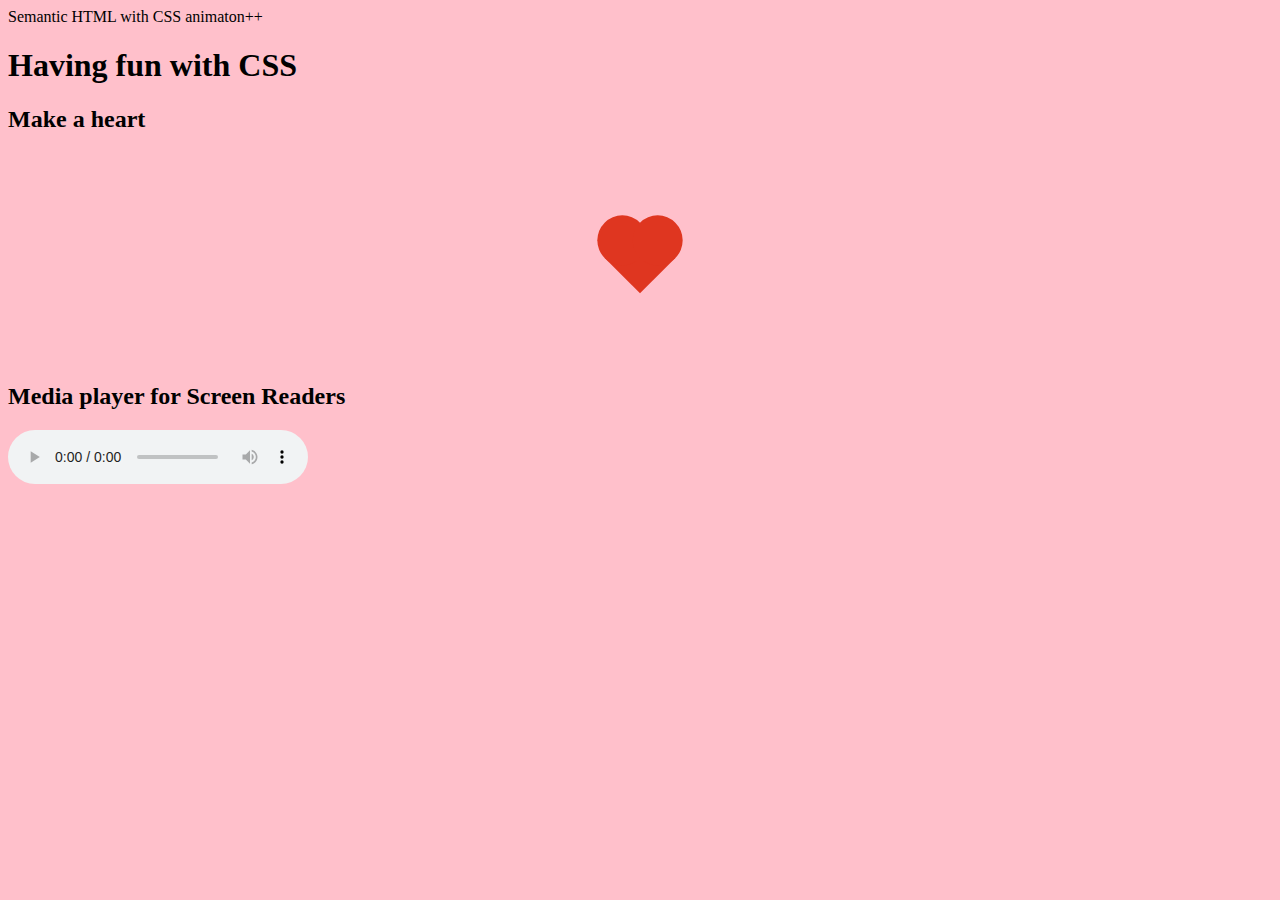
==== index.html @ 97f52ada "audio for screen readers and tabindex" ====
<!DOCTYPE html>
<html lang="en">
  <head>
    <meta charset="UTF-8" />
    <meta name="viewport" content="width=device-width, initial-scale=1.0" />
    <link rel="stylesheet" href="styles.css" />
    <title>Document</title>
  </head>
  <body>
    <header>Semantic HTML with CSS animaton++</header>
    <h1>Having fun with CSS</h1>
    <section>
      <h2>Make a heart</h2>
      <article class="heart"></article>
    </section>
    <section>
      <h2 tabindex="1" class="info">Media player for Screen Readers</h2>
      <audio controls>
        <source src="https://s3.amazonaws.com/freecodecamp/screen-reader.mp3" />
      </audio>
    </section>
  </body>
</html>
---- styles.css ----
body {
  background-color: pink;
  animation-name: back;
  animation-duration: 2s;
  animation-iteration-count: infinite;
}
.heart {
  background-color: hsl(7, 75%, 50%);
  position: relative;
  width: 50px;
  height: 50px;
  transform: rotate(-45deg);
  margin: 100px auto;
  top: 0px;
  left: 0px;
  right: 0px;
  bottom: 0px;
  animation-name: heart;
  animation-duration: 2s;
  animation-iteration-count: infinite;
}

.heart::before {
  content: "";
  background-color: hsl(7, 75%, 50%);
  position: absolute;
  height: 50px;
  width: 50px;
  top: -25px;
  border-radius: 50%;
}
.heart::after {
  content: "";
  background-color: hsl(7, 75%, 50%);
  position: absolute;
  height: 50px;
  width: 50px;
  left: 25px;
  border-radius: 50%;
}

@keyframes heart {
  50% {
    transform: scale(2) rotate(-45deg);
  }
}
@keyframes back {
  50% {
    background-color: white;
  }
}
/* @keyframes hearthover {
  50% {
    transform: scale(1.2);
    background-color: pink;
  }
} */

.info:focus {
  background-color: yellow;
  font-size: 40px;
}
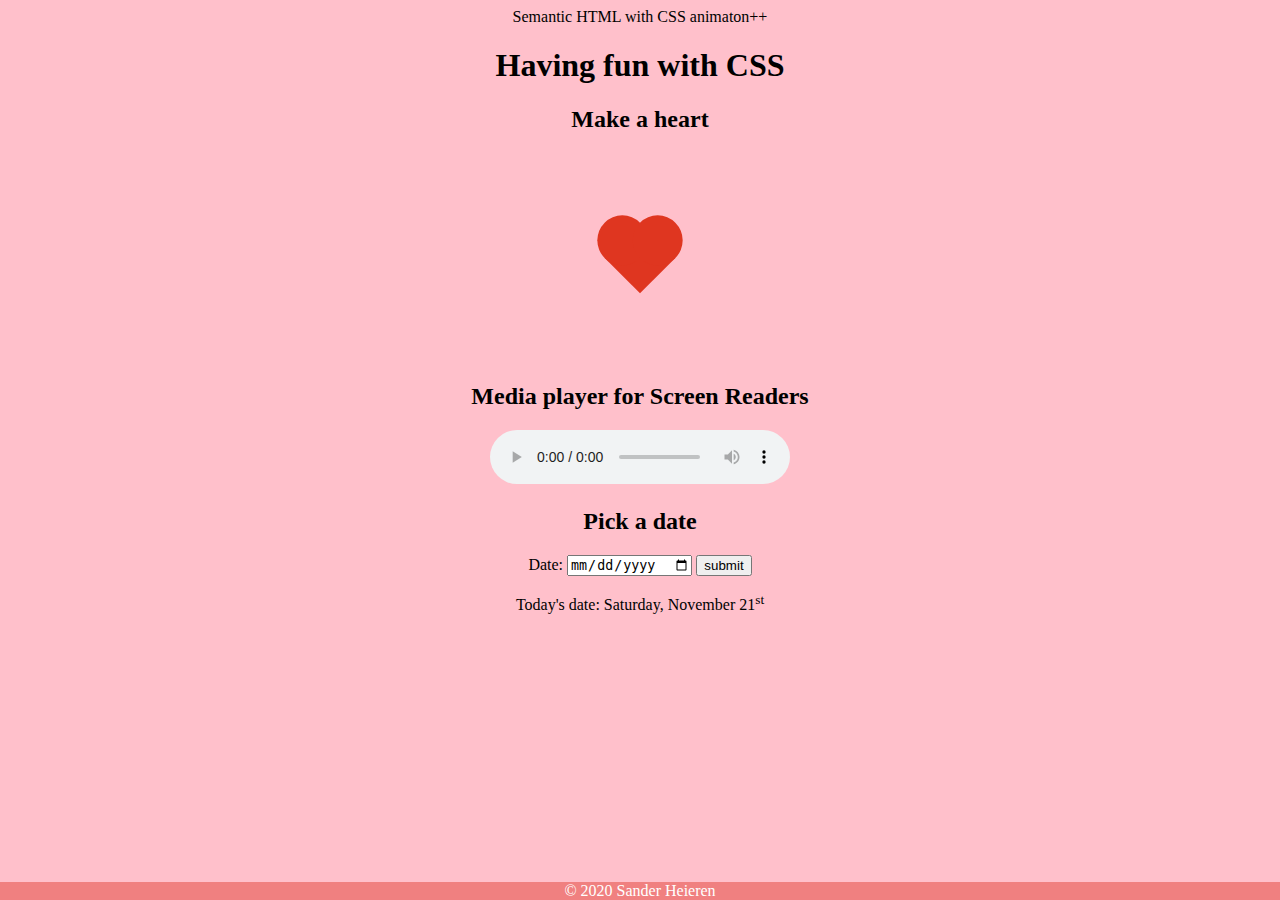
==== commit 26119331: "assistive devices" ====
--- a/index.html
+++ b/index.html
@@ -16,8 +16,27 @@
     <section>
       <h2 tabindex="1" class="info">Media player for Screen Readers</h2>
       <audio controls>
-        <source src="https://s3.amazonaws.com/freecodecamp/screen-reader.mp3" />
+        <source
+          type="audio/mpeg"
+          src="https://s3.amazonaws.com/freecodecamp/screen-reader.mp3"
+        />
       </audio>
     </section>
+    <section>
+      <article>
+        <h2>Pick a date</h2>
+        <form>
+          <label for="pickdate">Date:</label>
+          <input type="date" name="pickdate" id="date" />
+
+          <button type="submit" name="submit" value="submit">submit</button>
+        </form>
+        <p>
+          Today's date:
+          <time datetime="2020-21-11">Saturday, November 21<sup>st</sup></time>
+        </p>
+      </article>
+    </section>
+    <footer>&copy; 2020 Sander Heieren</footer>
   </body>
 </html>
--- a/styles.css
+++ b/styles.css
@@ -3,6 +3,7 @@
   animation-name: back;
   animation-duration: 2s;
   animation-iteration-count: infinite;
+  text-align: center;
 }
 .heart {
   background-color: hsl(7, 75%, 50%);
@@ -27,6 +28,7 @@
   height: 50px;
   width: 50px;
   top: -25px;
+  left: 0px;
   border-radius: 50%;
 }
 .heart::after {
@@ -36,6 +38,7 @@
   height: 50px;
   width: 50px;
   left: 25px;
+  top: 0px;
   border-radius: 50%;
 }
 
@@ -60,3 +63,12 @@
   background-color: yellow;
   font-size: 40px;
 }
+footer {
+  position: fixed;
+  left: 0;
+  bottom: 0;
+  width: 100%;
+  background-color: lightcoral;
+  color: white;
+  text-align: center;
+}
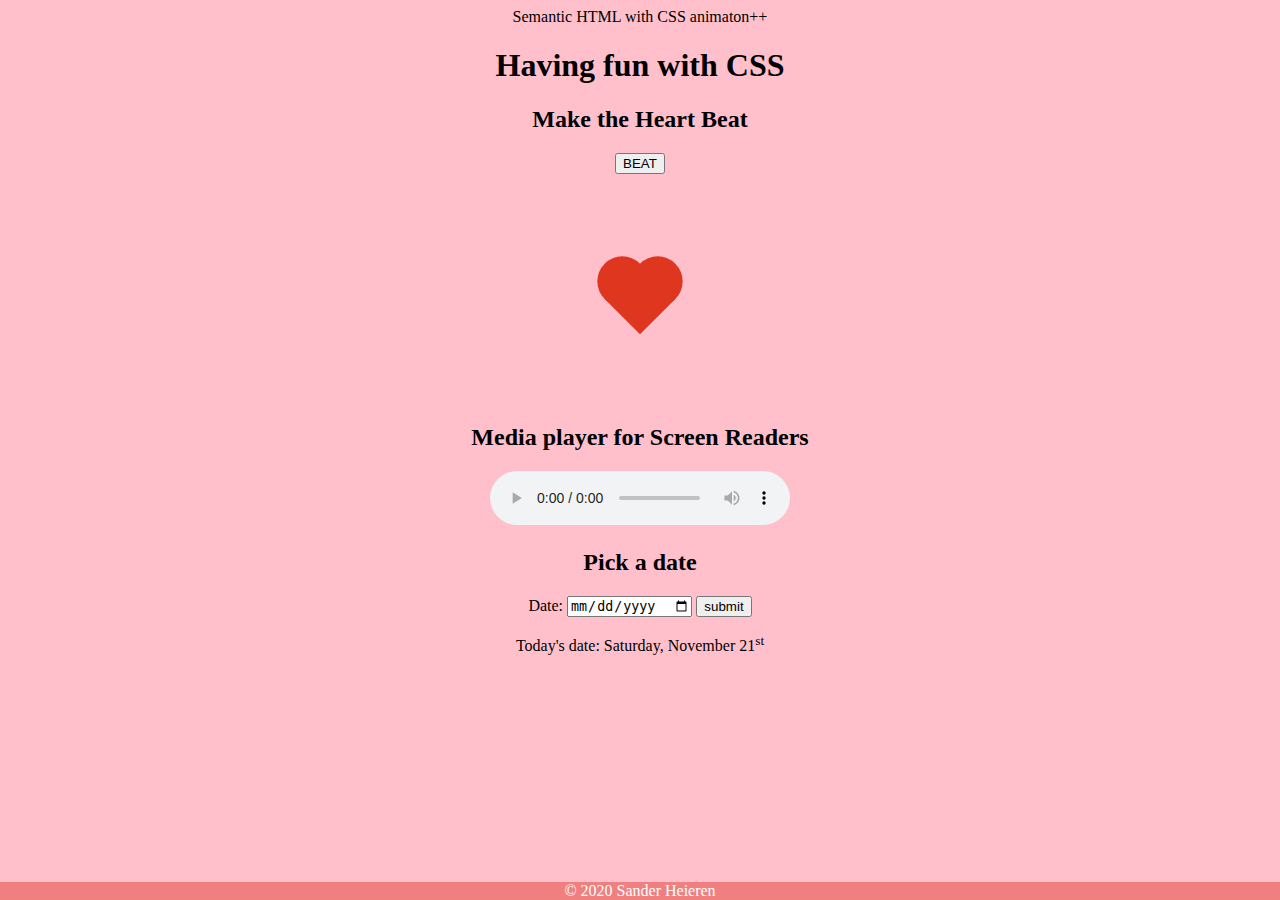
==== commit 5ffe588a: "button to start heart" ====
--- a/index.html
+++ b/index.html
@@ -4,14 +4,21 @@
     <meta charset="UTF-8" />
     <meta name="viewport" content="width=device-width, initial-scale=1.0" />
     <link rel="stylesheet" href="styles.css" />
+
     <title>Document</title>
   </head>
   <body>
     <header>Semantic HTML with CSS animaton++</header>
     <h1>Having fun with CSS</h1>
     <section>
-      <h2>Make a heart</h2>
-      <article class="heart"></article>
+      <h2>Make the Heart Beat</h2>
+      <button onclick="startHeart()">BEAT</button>
+      <article
+        draggable="true"
+        ondragstart="drag(event)"
+        ondragend="dragEnd(event)"
+        class="heart"
+      ></article>
     </section>
     <section>
       <h2 tabindex="1" class="info">Media player for Screen Readers</h2>
@@ -31,12 +38,17 @@
 
           <button type="submit" name="submit" value="submit">submit</button>
         </form>
-        <p>
+        <p
+          draggable="true"
+          ondragend="dragEnd(event)"
+          ondragstart="drag(event)"
+        >
           Today's date:
           <time datetime="2020-21-11">Saturday, November 21<sup>st</sup></time>
         </p>
       </article>
     </section>
     <footer>&copy; 2020 Sander Heieren</footer>
+    <script src="test.js"></script>
   </body>
 </html>
--- a/styles.css
+++ b/styles.css
@@ -16,7 +16,7 @@
   left: 0px;
   right: 0px;
   bottom: 0px;
-  animation-name: heart;
+  /* animation-name: heart; */
   animation-duration: 2s;
   animation-iteration-count: infinite;
 }
@@ -72,3 +72,14 @@
   color: white;
   text-align: center;
 }
+/* form label {
+  color: red;
+}
+input[type="date"] {
+  color: red;
+  background-color: cyan;
+}
+button[type="submit"] {
+  color: gray;
+  background-color: cyan;
+} */
